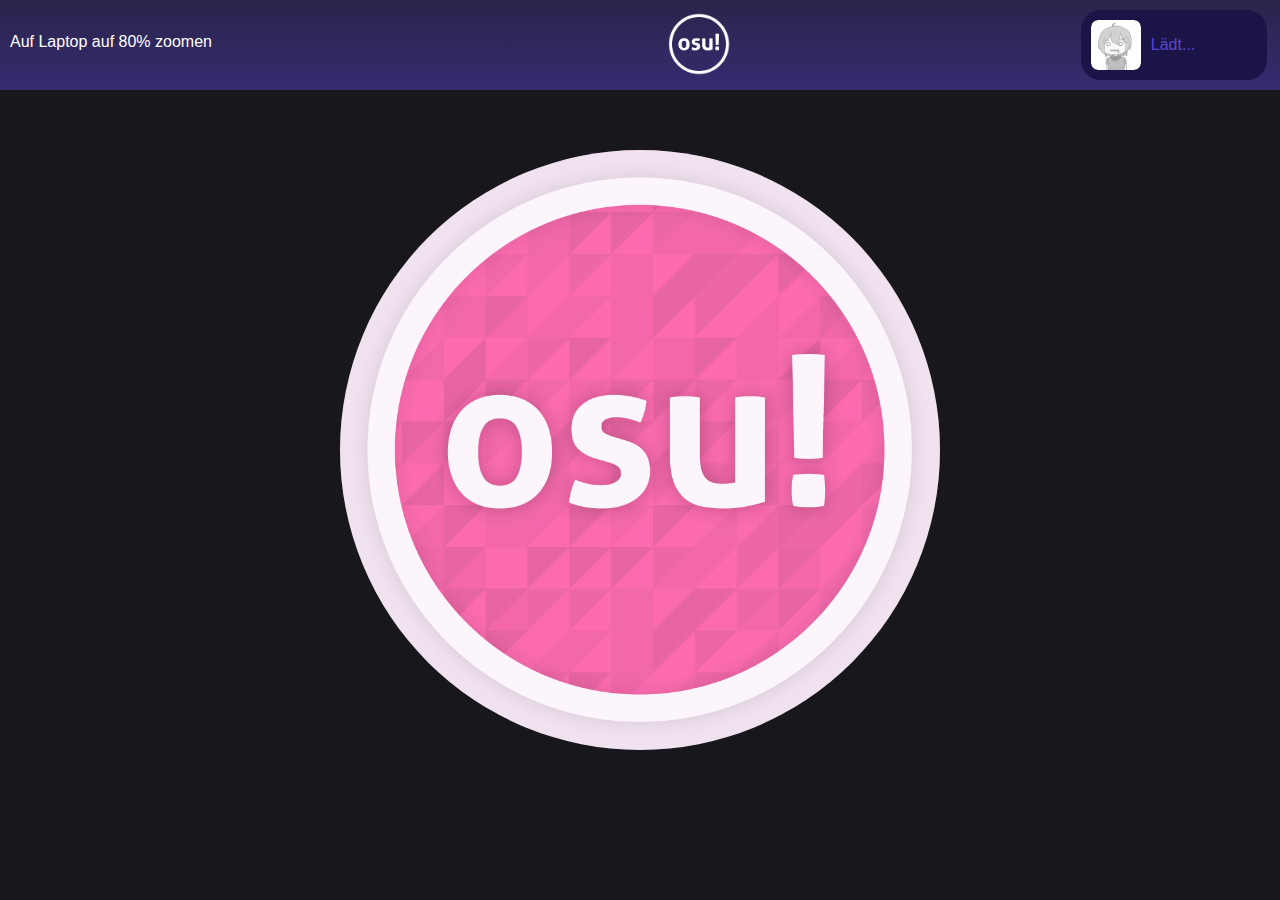
==== html/index/index.html @ 982f43da "commit" ====
<!DOCTYPE html>
<html>
<head>
    <meta charset="utf-8">
    <title>Startseite</title>
    <link rel="stylesheet" type="text/css" href="../../css/index/stylesheet.css">
    <link rel="stylesheet" type="text/css" href="../../css/index/style_osulogo.css">
    <link rel="icon" href="../../rsc/index/favicon.ico" type="image/x-icon">
    <script src="https://code.jquery.com/jquery-3.7.1.min.js"></script>
    <script src="../../js/index/osulogo.js"></script>
</head>
<body>
    <div class="oben">
        <div class="titel">   
            <p id="infoLaptop">Auf Laptop auf 80% zoomen</p>        
         <div class="account">
            <div class="pic">
                <img id="accountPic" src="../../rsc/index/defaultPFP.png">
            </div>
            <p id="apiName">Lädt...</p>
            <script src="../../js/misc/AccessMe.js"></script>    
        </div>
        <a href="../../html/index/index.html"><img src="../../rsc/index/logo.png" class="logo"></a>
    </div>
    </div>
    <div class="unten">
        <div class="logo">
            <div class="pulse_ring">
                <img class="pulse" src="../../rsc\index\osulogo_startseite/Osulogo.png" alt="Osulogo">
            </div>
            <div class="osu_buttons">
                <a href="../profileViewer/pv.html">
                    <img id="play_button" src="../../rsc/index/osulogo_startseite/play.png" alt="play_button">
                </a>
                <a href="../leaderboard/Leaderboard.html?page=1">
                    <img id="edit_button" src="../../rsc\index\osulogo_startseite/edit.png" alt="edit_button">
                </a>
                <a href="../infoPage/InfoPage.html">
                    <img id="options_button" src="../../rsc\index\osulogo_startseite/options.png" alt="options_button">
                </a>
                <a href="../more/more.html">
                    <img id="exit_button" src="../../rsc\index\osulogo_startseite/exit.png" alt="exit_button">
                </a>
            </div>
        </div>
    </div>
</body>
</html>
---- css/index/stylesheet.css ----
body {
   background-color: #18171c;
   text-align: center;

   margin: 0;
}

h1 {
   font-size: 30px;
   color: black;
}

.banner {
   width: 100%;
   height: 100%;
   object-fit: cover;
   
   text-align: center;

   position: relative;

}

.oben {
   overflow: hidden;
   width: 100%;
   position: relative; /* Fügen Sie relative Positionierung hinzu */
}

.titel {
   width: 100%;
   height: 90px;

  /* border-radius: 20px; */
   overflow: hidden;
   display: block;
   margin: 0 auto;

   background: linear-gradient(to bottom, #2b244b, #342c70);
    
}

.account {
   width: 13%;
   border-radius: 20px;
   position: absolute;
   top: 10px;
   right: 1%;
   display: flex;
   align-items: center;
   padding: 10px;

   background-color:#1b1447;

  float: right;

  font-family:'Segoe UI', Tahoma, Geneva, Verdana, sans-serif;

   cursor: pointer;
}

.pic {
   width: 50px;
   height: 50px;
   overflow: hidden;
   border-radius: 7px;
   margin-right: 10px;
   flex-shrink: 0;
}

#accountPic {
   width: 100%;
   height: 100%;
   object-fit: cover;
   border-radius: 7px;
}



 
 #apiName {
   display: inline-block;
   color: #5946cf;
 }

.ranking {
   width: 600px;
   height: 400px;
   background-color: white;

   box-shadow: 10px 20px 15px silver;
   border-radius: 20px;

   position: relative;
   overflow: hidden;
   text-align: center;

   

   display: inline-block;
}

.statTitle {
   font-size: 20px;
   font-family:'Segoe UI', Tahoma, Geneva, Verdana, sans-serif;
}

.api-stuff {

   width: 600px;
   height: 400px;
   background-color: white;

   box-shadow: 10px 20px 15px silver;
   border-radius: 20px;

   position: relative;
   overflow: hidden;
   text-align: center;

   margin-left: 10px;

   display: inline-block;

}
.ranking tr :nth-child(even) {
   background-color: #f2f2f2;
}

.ranking {
   width: 600;
   height: 400;
   overflow: auto;
   border-radius: 20px;


}

.logo {

width: 70px;
height: 70px;

margin-top: 9px;

text-align: center;

margin-left: -7.3%;


}

#styleTitel {
   padding-top: 10px;

   font-family:'Segoe UI', Tahoma, Geneva, Verdana, sans-serif;
   font-size: 30px;
   font-weight: bold;

   color: white;
}

.start {

   width: 90%;
   height: 1700px;

   background: linear-gradient(to bottom, #1e1935, #2a2458);

   margin: 0 auto;

   border-radius: 20px;
   
}

#osuGamemodes {

   width: 100px;
   height: 100px;

}

#styleErklärungen {

   color: rgb(155, 96, 204);
   font-family:'Segoe UI', Tahoma, Geneva, Verdana, sans-serif;

   font-size: 20px; /* Ändere die Schriftgröße nach Bedarf */
    font-weight: bold;

    line-height: 1.5;
    margin-bottom: 20px;

    display: block;

}

#ErklärungsHeader {

   padding-top: 10px;

   font-family:'Segoe UI', Tahoma, Geneva, Verdana, sans-serif;
   font-size: 25px;
   font-weight: bold;

   color: white;

}

#infoLaptop {

   float: left;
   margin-left: 10px;
   margin-top: 33px;
   font-family:'Segoe UI', Tahoma, Geneva, Verdana, sans-serif;
  color: white;
}
---- css/index/style_osulogo.css ----
/*Verhindert Scrollen*/
body{
    overflow: hidden;
}

/*Für das Pulsieren des Kreises*/
.pulse{
    width: 600px;
    height: 600px;
}

.pulse{
    animation: pulse linear 1s infinite;
    position: relative;
}

@keyframes pulse {
    0% {
        -webkit-transform: scale(1.05);
        transform: scale(1.05);
    }
    100% {
        -webkit-transform: scale(1);
       transform: scale(1);
    }
}

/*Für die Puls-Welle (ausgehend vom Kreis)*/
.pulse_ring{
    z-index: 1;
    height: 600px;
    width: 600px;
    background: rgb(244, 243, 243);
    position: absolute;
    margin: auto;
    left: 0;
    right: 0;
    top: 0;
    bottom: 0;
    border-radius: 50%;
    display: grid;
    place-items: center;
}

.pulse_ring::before,
.pulse_ring::after{
    content: "";
    position: absolute;
    height: 100%;
    width: 100%;
    background-color: plum;
    border-radius: 50%;
    opacity: 0.1;
}

.pulse_ring::before{
    animation: pulse_ring 1s ease-out infinite;
}

.pulse_ring::after{
    animation: pulse_ring 1s ease-out infinite;
}

@keyframes pulse_ring{
    100%{
        transform: scale(1.25);
        opacity: 0;
    }
}

/*Styling der Buttons*/
.osu_buttons{
    z-index: 0;
    position: absolute;
    margin: auto;
    left: 0;
    right: 0;
    top: 0;
    bottom: 0;
    display: grid;
    place-items: center;
    height: 480px;
}

#play_button,
#exit_button{
    height: 100px;
    width: 430px;
    opacity: 0%;
}

#edit_button,
#options_button{
    height: 100px;
    width: 430px;
    opacity: 0%;
    margin-left: 130px;
}

#play_button:hover,
#edit_button:hover,
#options_button:hover,
#exit_button:hover{
    transform: scale(1.1);
    filter: brightness(1.5) hue-rotate(30deg);
    transition: 0.3s ease, filter 0.3s ease;
}
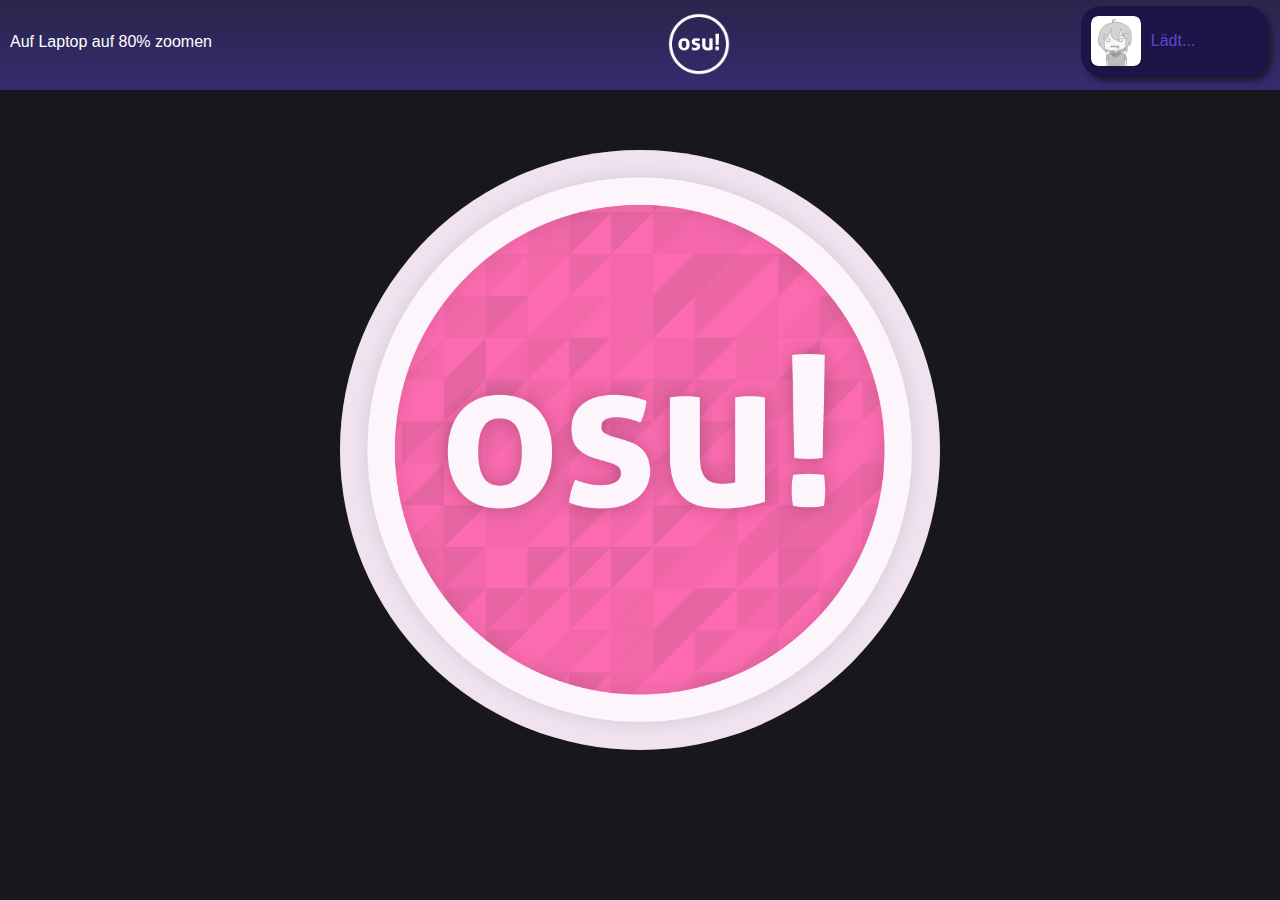
==== commit 603b2a35: "commit" ====
--- a/html/index/index.html
+++ b/html/index/index.html
@@ -18,6 +18,7 @@
                 <img id="accountPic" src="../../rsc/index/defaultPFP.png">
             </div>
             <p id="apiName">Lädt...</p>
+            <script src="../../js/misc/checkToken.js"></script>
             <script src="../../js/misc/AccessMe.js"></script>    
         </div>
         <a href="../../html/index/index.html"><img src="../../rsc/index/logo.png" class="logo"></a>
--- a/css/index/stylesheet.css
+++ b/css/index/stylesheet.css
@@ -44,7 +44,7 @@
    width: 13%;
    border-radius: 20px;
    position: absolute;
-   top: 10px;
+   top: 6px;
    right: 1%;
    display: flex;
    align-items: center;
@@ -57,6 +57,7 @@
   font-family:'Segoe UI', Tahoma, Geneva, Verdana, sans-serif;
 
    cursor: pointer;
+   box-shadow: 5px 5px 5px #1e1935;
 }
 
 .pic {
--- a/css/index/style_osulogo.css
+++ b/css/index/style_osulogo.css
@@ -21,7 +21,7 @@
     }
     100% {
         -webkit-transform: scale(1);
-       transform: scale(1);
+       transform: scale(1); 
     }
 }
 
